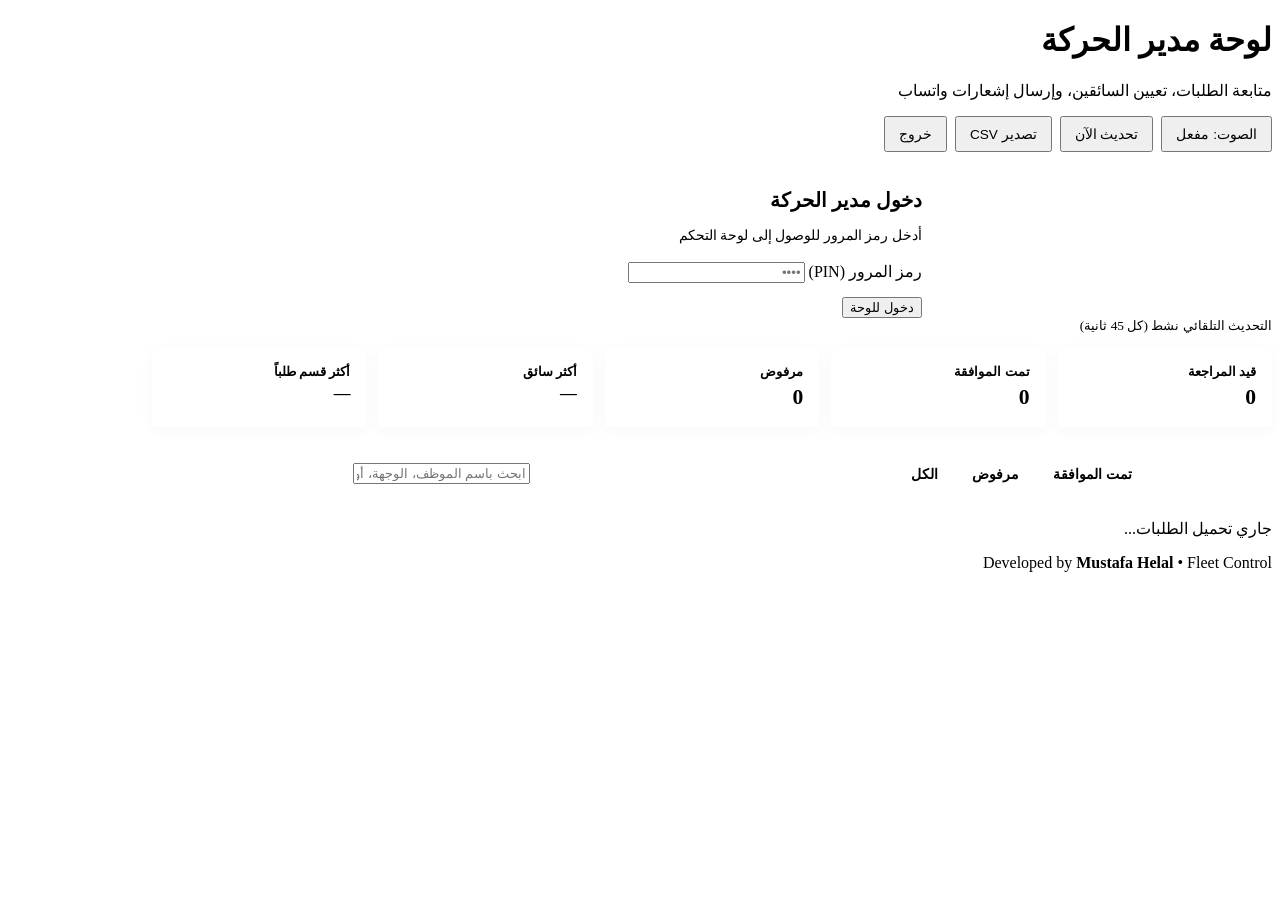
==== admin.html @ 9f7ff8a3 "Add files via upload" ====
<!DOCTYPE html>
<html lang="ar" dir="rtl">
<head>
  <meta charset="UTF-8" />
  <meta name="viewport" content="width=device-width, initial-scale=1.0" />
  <title>لوحة مدير الحركة | إدارة طلبات السيارات</title>
  <link rel="preconnect" href="https://fonts.googleapis.com" />
  <link rel="preconnect" href="https://fonts.gstatic.com" crossorigin />
  <link href="https://fonts.googleapis.com/css2?family=Cairo:wght@400;600;700;800&display=swap" rel="stylesheet" />
  <link rel="stylesheet" href="style.css" />
  <link rel="stylesheet" href="admin.css" />
</head>
<body>
  <div class="app-shell admin-shell">
    <header class="top-bar admin-header">
      <div class="brand">
        <span class="brand-mark" aria-hidden="true"></span>
        <div>
          <h1>لوحة مدير الحركة</h1>
          <p>متابعة الطلبات، تعيين السائقين، وإرسال إشعارات واتساب</p>
        </div>
      </div>

      <div id="admin-toolbar" class="toolbar hidden">
        <button type="button" id="sound-toggle-btn" class="btn-ghost btn-sm" title="تفعيل أو كتم صوت التنبيه">
          الصوت: مفعل
        </button>
        <button type="button" id="manual-refresh-btn" class="btn-ghost btn-sm">تحديث الآن</button>
        <button type="button" id="export-csv-btn" class="btn-navy btn-sm">تصدير CSV</button>
        <button type="button" id="logout-btn" class="btn-ghost btn-sm">خروج</button>
      </div>
    </header>

    <!-- شاشة تسجيل الدخول -->
    <section id="login-view" class="login-wrap">
      <form id="login-form" class="modern-card login-card">
        <h2>دخول مدير الحركة</h2>
        <p class="login-sub">أدخل رمز المرور للوصول إلى لوحة التحكم</p>
        <div class="field">
          <label for="admin-pin">رمز المرور (PIN)</label>
          <input type="password" id="admin-pin" required placeholder="••••" autocomplete="current-password" />
        </div>
        <button type="submit" id="login-btn" class="btn-accent" style="margin-top: 14px;">دخول للوحة</button>
        <div id="login-error" class="notice-banner error hidden"></div>
      </form>
    </section>

    <!-- لوحة التحكم الرئيسية -->
    <main id="dashboard-view" class="hidden">
      <div class="sync-strip">
        <span id="sync-status">التحديث التلقائي نشط (كل 45 ثانية)</span>
        <span id="last-sync-time"></span>
      </div>

      <!-- كروت الملخص -->
      <section class="stats-grid" id="stats-grid">
        <div class="stat-card">
          <span class="stat-label">قيد المراجعة</span>
          <strong class="stat-val stat-wait" id="stat-pending">0</strong>
        </div>
        <div class="stat-card">
          <span class="stat-label">تمت الموافقة</span>
          <strong class="stat-val stat-ok" id="stat-approved">0</strong>
        </div>
        <div class="stat-card">
          <span class="stat-label">مرفوض</span>
          <strong class="stat-val stat-no" id="stat-rejected">0</strong>
        </div>
        <div class="stat-card">
          <span class="stat-label">أكثر سائق</span>
          <strong class="stat-val stat-navy" id="stat-top-driver">—</strong>
          <small class="stat-sub" id="stat-top-driver-count"></small>
        </div>
        <div class="stat-card">
          <span class="stat-label">أكثر قسم طلباً</span>
          <strong class="stat-val stat-orange" id="stat-top-dept">—</strong>
          <small class="stat-sub" id="stat-top-dept-count"></small>
        </div>
      </section>

      <!-- فلاتر وبحث -->
      <section class="modern-card filter-bar">
        <div class="filter-tabs" role="tablist">
          <button type="button" class="filter-pill active" data-filter="Pending">قيد المراجعة</button>
          <button type="button" class="filter-pill" data-filter="Approved">تمت الموافقة</button>
          <button type="button" class="filter-pill" data-filter="Rejected">مرفوض</button>
          <button type="button" class="filter-pill" data-filter="ALL">الكل</button>
        </div>
        <div class="filter-search">
          <input type="text" id="admin-search" placeholder="ابحث باسم الموظف، الوجهة، أو رقم الطلب..." />
        </div>
      </section>

      <!-- قائمة الطلبات -->
      <section id="admin-requests-list" class="cards-stack">
        <p class="placeholder-text">جاري تحميل الطلبات...</p>
      </section>
    </main>
  </div>

  <!-- نافذة اعتماد أو رفض الطلب -->
  <div id="decision-modal" class="modal-backdrop hidden" role="dialog" aria-modal="true" aria-labelledby="modal-title">
    <div class="modal-card">
      <div class="modal-head">
        <h3 id="modal-title">اعتماد الطلب</h3>
        <button type="button" id="modal-close-btn" class="icon-close" aria-label="إغلاق">×</button>
      </div>

      <p id="modal-summary" class="modal-summary"></p>

      <form id="decision-form">
        <div id="approve-fields">
          <div class="field" style="margin-bottom: 12px;">
            <label for="driver-select">اختر السائق *</label>
            <select id="driver-select"></select>
          </div>
          <div class="field" style="margin-bottom: 14px;">
            <label for="approve-note">ملاحظات إضافية (اختياري)</label>
            <input type="text" id="approve-note" placeholder="مثال: الانتظار أمام البوابة الرئيسية" />
          </div>
        </div>

        <div id="reject-fields" class="hidden">
          <div class="field" style="margin-bottom: 14px;">
            <label for="reject-note">سبب الرفض *</label>
            <textarea id="reject-note" rows="2" placeholder="اكتب سبب رفض الطلب ليظهر للموظف..."></textarea>
          </div>
        </div>

        <div class="modal-actions">
          <button type="submit" id="modal-submit-btn" class="btn-accent">تأكيد القرار</button>
          <button type="button" id="modal-cancel-btn" class="btn-ghost">إلغاء</button>
        </div>
      </form>
    </div>
  </div>
<footer class="site-footer">
      <span>Developed by <strong>Mustafa Helal</strong></span>
      <span class="sig-accent"> • Fleet Control</span>
    </footer>
  <script src="admin.js"></script>
</body>
</html>
---- admin.css ----
/* منع تحديد ونسخ النصوص */
body {
  -webkit-user-select: none; /* Safari / iOS */
  -moz-user-select: none;    /* Firefox */
  -ms-user-select: none;     /* Old Edge */
  user-select: none;         /* Standard */
}

/* السماح بالكتابة والتحديد داخل الفورم والبحث */
input,
textarea,
select {
  -webkit-user-select: text;
  -moz-user-select: text;
  -ms-user-select: text;
  user-select: text;
}

.admin-shell {
  max-width: 1120px;
}

.admin-header {
  flex-wrap: wrap;
  gap: 14px;
}

.toolbar {
  display: flex;
  align-items: center;
  gap: 8px;
  flex-wrap: wrap;
}

.btn-sm {
  padding: 8px 13px;
  font-size: 0.85rem;
}

.login-wrap {
  display: flex;
  justify-content: center;
  padding-top: 20px;
}

.login-card {
  width: 100%;
  max-width: 420px;
}

.login-card h2 {
  font-size: 1.25rem;
  font-weight: 800;
  color: var(--navy);
  margin-bottom: 4px;
}

.login-sub {
  font-size: 0.88rem;
  color: var(--muted);
  margin-bottom: 18px;
}

.sync-strip {
  display: flex;
  align-items: center;
  justify-content: space-between;
  gap: 10px;
  flex-wrap: wrap;
  font-size: 0.84rem;
  color: var(--muted);
  margin-bottom: 14px;
}

.stats-grid {
  display: grid;
  grid-template-columns: repeat(5, minmax(0, 1fr));
  gap: 12px;
  margin-bottom: 18px;
}

.stat-card {
  background: var(--surface);
  border: 1px solid var(--border);
  border-radius: var(--radius-md);
  padding: 16px;
  display: flex;
  flex-direction: column;
  gap: 4px;
  box-shadow: 0 4px 16px rgba(15, 41, 66, 0.03);
}

.stat-label {
  font-size: 0.8rem;
  font-weight: 700;
  color: var(--muted);
}

.stat-val {
  font-size: 1.35rem;
  font-weight: 800;
  line-height: 1.25;
}

.stat-sub {
  font-size: 0.78rem;
  color: var(--muted);
}

.stat-wait { color: var(--wait-text); }
.stat-ok { color: var(--ok-text); }
.stat-no { color: var(--no-text); }
.stat-navy { color: var(--navy); font-size: 1.05rem; }
.stat-orange { color: var(--orange); font-size: 1.05rem; }

.filter-bar {
  padding: 14px 18px;
  margin-bottom: 16px;
  display: flex;
  align-items: center;
  justify-content: space-between;
  gap: 12px;
  flex-wrap: wrap;
}

.filter-tabs {
  display: flex;
  gap: 6px;
  flex-wrap: wrap;
}

.filter-pill {
  border: 1.5px solid var(--border);
  background: var(--surface);
  color: var(--muted);
  font-size: 0.86rem;
  font-weight: 700;
  padding: 7px 14px;
  border-radius: 999px;
}

.filter-pill:hover:not(.active) {
  border-color: var(--navy);
  color: var(--navy);
}

.filter-pill.active {
  background: var(--navy);
  border-color: var(--navy);
  color: #ffffff;
}

.filter-search {
  flex: 1;
  min-width: 220px;
  max-width: 360px;
}

.admin-card-grid {
  display: grid;
  grid-template-columns: repeat(3, minmax(0, 1fr));
  gap: 8px 16px;
  font-size: 0.89rem;
  color: var(--muted);
  margin-bottom: 14px;
}

.admin-card-grid strong {
  color: var(--text);
}

.card-actions {
  display: flex;
  align-items: center;
  justify-content: space-between;
  gap: 10px;
  flex-wrap: wrap;
  padding-top: 12px;
  border-top: 1px solid var(--border);
}

.action-group {
  display: flex;
  align-items: center;
  gap: 8px;
  flex-wrap: wrap;
}

.btn-approve {
  padding: 8px 16px;
  border: none;
  border-radius: var(--radius-sm);
  background: var(--orange);
  color: #ffffff;
  font-size: 0.88rem;
  font-weight: 700;
}

.btn-approve:hover {
  background: var(--orange-hover);
}

.btn-reject {
  padding: 8px 14px;
  border: 1.5px solid var(--no-border);
  border-radius: var(--radius-sm);
  background: var(--no-bg);
  color: var(--no-text);
  font-size: 0.88rem;
  font-weight: 700;
}

.btn-reject:hover {
  background: #fee2e2;
}

.btn-wa {
  padding: 7px 12px;
  border-radius: var(--radius-sm);
  border: 1px solid #bbf7d0;
  background: #f0fdf4;
  color: #15803d;
  font-size: 0.83rem;
  font-weight: 700;
  text-decoration: none;
  display: inline-flex;
  align-items: center;
  gap: 5px;
  transition: background-color 0.2s var(--ease);
}

.btn-wa:hover {
  background: #dcfce7;
}

/* Modal */
.modal-backdrop {
  position: fixed;
  inset: 0;
  background: rgba(15, 41, 66, 0.38);
  display: flex;
  align-items: center;
  justify-content: center;
  padding: 16px;
  z-index: 50;
  animation: smoothFade 0.2s var(--ease) both;
}

.modal-backdrop.hidden {
  display: none;
}

.modal-card {
  width: 100%;
  max-width: 480px;
  background: var(--surface);
  border: 1px solid var(--border);
  border-radius: var(--radius-lg);
  padding: 22px;
  box-shadow: 0 20px 50px rgba(15, 41, 66, 0.16);
}

.modal-head {
  display: flex;
  align-items: center;
  justify-content: space-between;
  margin-bottom: 8px;
}

.modal-head h3 {
  font-size: 1.15rem;
  font-weight: 800;
  color: var(--navy);
}

.icon-close {
  border: none;
  background: var(--surface-subtle);
  color: var(--navy);
  width: 32px;
  height: 32px;
  border-radius: 8px;
  font-size: 1.2rem;
  line-height: 1;
}

.modal-summary {
  font-size: 0.88rem;
  color: var(--muted);
  margin-bottom: 16px;
}

.modal-actions {
  display: flex;
  gap: 10px;
}

.modal-actions .btn-accent {
  flex: 1;
}

@media (max-width: 960px) {
  .stats-grid {
    grid-template-columns: repeat(3, minmax(0, 1fr));
  }

  .admin-card-grid {
    grid-template-columns: repeat(2, minmax(0, 1fr));
  }
}

@media (max-width: 640px) {
  .stats-grid {
    grid-template-columns: repeat(2, minmax(0, 1fr));
  }

  .admin-card-grid {
    grid-template-columns: 1fr;
  }

  .filter-search {
    max-width: 100%;
    width: 100%;
  }
}
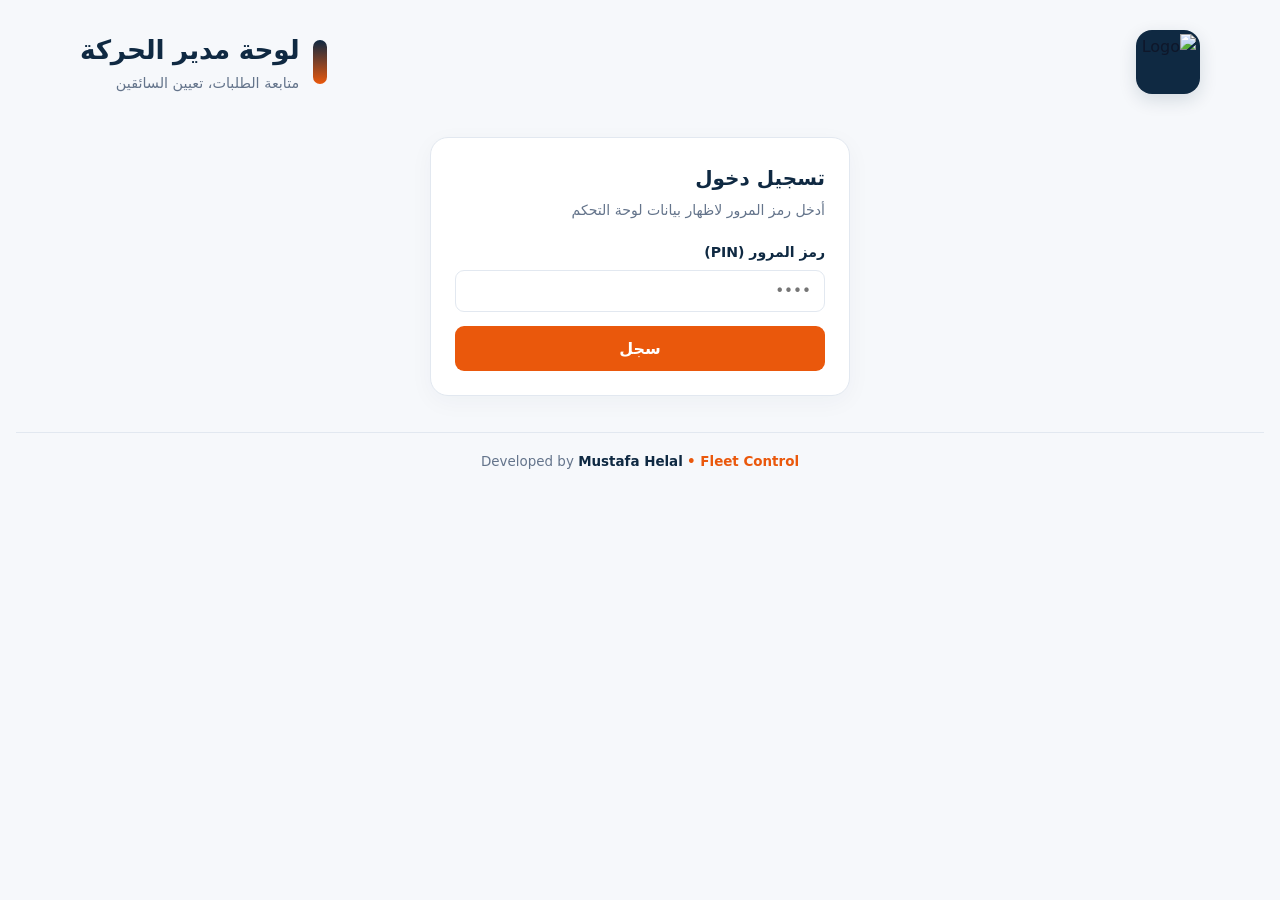
==== commit 274c5112: "Update admin.html" ====
--- a/admin.html
+++ b/admin.html
@@ -3,7 +3,7 @@
 <head>
   <meta charset="UTF-8" />
   <meta name="viewport" content="width=device-width, initial-scale=1.0" />
-  <title>لوحة مدير الحركة | إدارة طلبات السيارات</title>
+  <title>إدارة طلبات السيارات</title>
   <link rel="preconnect" href="https://fonts.googleapis.com" />
   <link rel="preconnect" href="https://fonts.gstatic.com" crossorigin />
   <link href="https://fonts.googleapis.com/css2?family=Cairo:wght@400;600;700;800&display=swap" rel="stylesheet" />
@@ -12,12 +12,18 @@
 </head>
 <body>
   <div class="app-shell admin-shell">
+
+
     <header class="top-bar admin-header">
+
+      <div class="brand-logo-box" aria-hidden="true">
+  <img src="Logo.png" alt="Logo" />
+</div>
       <div class="brand">
         <span class="brand-mark" aria-hidden="true"></span>
         <div>
           <h1>لوحة مدير الحركة</h1>
-          <p>متابعة الطلبات، تعيين السائقين، وإرسال إشعارات واتساب</p>
+          <p>متابعة الطلبات، تعيين السائقين</p>
         </div>
       </div>
 
@@ -34,13 +40,13 @@
     <!-- شاشة تسجيل الدخول -->
     <section id="login-view" class="login-wrap">
       <form id="login-form" class="modern-card login-card">
-        <h2>دخول مدير الحركة</h2>
-        <p class="login-sub">أدخل رمز المرور للوصول إلى لوحة التحكم</p>
+        <h2>تسجيل دخول</h2>
+        <p class="login-sub">أدخل رمز المرور لاظهار بيانات لوحة التحكم</p>
         <div class="field">
           <label for="admin-pin">رمز المرور (PIN)</label>
           <input type="password" id="admin-pin" required placeholder="••••" autocomplete="current-password" />
         </div>
-        <button type="submit" id="login-btn" class="btn-accent" style="margin-top: 14px;">دخول للوحة</button>
+        <button type="submit" id="login-btn" class="btn-accent" style="margin-top: 14px;">سجل </button>
         <div id="login-error" class="notice-banner error hidden"></div>
       </form>
     </section>
@@ -140,4 +146,4 @@
     </footer>
   <script src="admin.js"></script>
 </body>
-</html>+</html>
--- a/style.css
+++ b/style.css
@@ -0,0 +1,532 @@
+:root {
+  --navy: #0f2942;
+  --navy-soft: #1b3f63;
+  --orange: #ea580c;
+  --orange-hover: #c2410c;
+  --orange-tint: #fff7ed;
+  --orange-border: #fed7aa;
+
+  --bg: #f6f8fb;
+  --surface: #ffffff;
+  --surface-subtle: #f1f5f9;
+  --text: #0f172a;
+  --muted: #64748b;
+  --border: #e2e8f0;
+
+  --ok-bg: #f0fdf4;
+  --ok-text: #15803d;
+  --ok-border: #bbf7d0;
+
+  --wait-bg: #fffbeb;
+  --wait-text: #b45309;
+  --wait-border: #fde68a;
+
+  --no-bg: #fef2f2;
+  --no-text: #b91c1c;
+  --no-border: #fecaca;
+
+  --radius-lg: 18px;
+  --radius-md: 12px;
+  --radius-sm: 9px;
+  --ease: cubic-bezier(0.22, 1, 0.36, 1);
+}
+
+*,
+*::before,
+*::after {
+  box-sizing: border-box;
+  margin: 0;
+  padding: 0;
+}
+/* منع تحديد ونسخ النصوص */
+body {
+  -webkit-user-select: none; /* Safari / iOS */
+  -moz-user-select: none;    /* Firefox */
+  -ms-user-select: none;     /* Old Edge */
+  user-select: none;         /* Standard */
+}
+
+/* السماح بالكتابة والتحديد داخل الفورم والبحث */
+input,
+textarea,
+select {
+  -webkit-user-select: text;
+  -moz-user-select: text;
+  -ms-user-select: text;
+  user-select: text;
+}
+body {
+  font-family: "Cairo", system-ui, -apple-system, sans-serif;
+  background: var(--bg);
+  color: var(--text);
+  line-height: 1.65;
+  min-height: 100vh;
+  padding: 28px 16px 56px;
+  -webkit-font-smoothing: antialiased;
+}
+
+.app-shell {
+  width: 100%;
+  max-width: 760px;
+  margin: 0 auto;
+}
+
+.top-bar {
+  display: flex;
+  align-items: center;
+  justify-content: space-between;
+  margin-bottom: 22px;
+}
+
+.brand {
+  display: flex;
+  align-items: center;
+  gap: 14px;
+}
+
+.brand-mark {
+  width: 14px;
+  height: 44px;
+  border-radius: 999px;
+  background: linear-gradient(180deg, var(--navy) 0%, var(--orange) 100%);
+  flex-shrink: 0;
+}
+
+.top-bar h1 {
+  font-size: clamp(1.3rem, 2.5vw, 1.65rem);
+  font-weight: 800;
+  color: var(--navy);
+  letter-spacing: -0.01em;
+}
+
+.top-bar p {
+  font-size: 0.9rem;
+  color: var(--muted);
+}
+
+.segmented-nav {
+  display: grid;
+  grid-template-columns: repeat(2, 1fr);
+  gap: 8px;
+  background: var(--surface);
+  padding: 6px;
+  border-radius: var(--radius-md);
+  border: 1px solid var(--border);
+  margin-bottom: 20px;
+}
+
+.nav-pill {
+  border: none;
+  background: transparent;
+  color: var(--muted);
+  font-family: inherit;
+  font-size: 0.96rem;
+  font-weight: 700;
+  padding: 11px 14px;
+  border-radius: var(--radius-sm);
+  cursor: pointer;
+  display: inline-flex;
+  align-items: center;
+  justify-content: center;
+  gap: 8px;
+  transition: background-color 0.25s var(--ease), color 0.25s var(--ease);
+}
+
+.nav-pill:hover:not(.active) {
+  background: var(--surface-subtle);
+  color: var(--navy);
+}
+
+.nav-pill.active {
+  background: var(--navy);
+  color: #ffffff;
+}
+
+.count-chip {
+  background: rgba(255, 255, 255, 0.18);
+  color: #ffffff;
+  font-size: 0.78rem;
+  font-weight: 800;
+  padding: 1px 8px;
+  border-radius: 999px;
+  transition: background-color 0.25s var(--ease), color 0.25s var(--ease);
+}
+
+.nav-pill:not(.active) .count-chip {
+  background: var(--orange-tint);
+  color: var(--orange);
+}
+
+.tab-panel {
+  display: none;
+}
+
+.tab-panel.active {
+  display: block;
+  animation: smoothFade 0.32s var(--ease) both;
+}
+
+@keyframes smoothFade {
+  from {
+    opacity: 0;
+    transform: translateY(6px);
+  }
+  to {
+    opacity: 1;
+    transform: translateY(0);
+  }
+}
+
+.modern-card {
+  background: var(--surface);
+  border: 1px solid var(--border);
+  border-radius: var(--radius-lg);
+  padding: 24px;
+  box-shadow: 0 6px 24px rgba(15, 41, 66, 0.04);
+  transition: border-color 0.25s var(--ease), box-shadow 0.25s var(--ease);
+}
+
+.form-grid {
+  display: grid;
+  grid-template-columns: repeat(2, minmax(0, 1fr));
+  gap: 16px;
+  margin-bottom: 22px;
+}
+
+.field {
+  display: flex;
+  flex-direction: column;
+  gap: 6px;
+}
+
+.field.span-2 {
+  grid-column: 1 / -1;
+}
+
+label {
+  font-size: 0.88rem;
+  font-weight: 700;
+  color: var(--navy);
+}
+
+input,
+select,
+textarea {
+  width: 100%;
+  font-family: inherit;
+  font-size: 0.95rem;
+  color: var(--text);
+  background: var(--surface);
+  border: 1.5px solid var(--border);
+  border-radius: var(--radius-sm);
+  padding: 11px 13px;
+  transition: border-color 0.2s var(--ease), box-shadow 0.2s var(--ease);
+}
+
+input:hover,
+select:hover,
+textarea:hover {
+  border-color: #cbd5e1;
+}
+
+input:focus,
+select:focus,
+textarea:focus {
+  outline: none;
+  border-color: var(--navy);
+  box-shadow: 0 0 0 3px rgba(15, 41, 66, 0.08);
+}
+
+button {
+  font-family: inherit;
+  cursor: pointer;
+  transition: background-color 0.22s var(--ease), border-color 0.22s var(--ease), color 0.22s var(--ease), opacity 0.22s var(--ease);
+}
+
+.btn-accent {
+  width: 100%;
+  padding: 13px 18px;
+  border: none;
+  border-radius: var(--radius-sm);
+  background: var(--orange);
+  color: #ffffff;
+  font-size: 1rem;
+  font-weight: 700;
+}
+
+.btn-accent:hover:not(:disabled) {
+  background: var(--orange-hover);
+}
+
+.btn-accent:active:not(:disabled) {
+  background: #9a3412;
+}
+
+.btn-accent:disabled {
+  opacity: 0.65;
+  cursor: not-allowed;
+}
+
+.btn-navy {
+  padding: 11px 18px;
+  border: none;
+  border-radius: var(--radius-sm);
+  background: var(--navy);
+  color: #ffffff;
+  font-size: 0.92rem;
+  font-weight: 700;
+  white-space: nowrap;
+}
+
+.btn-navy:hover {
+  background: var(--navy-soft);
+}
+
+.btn-ghost {
+  padding: 11px 16px;
+  border: 1.5px solid var(--border);
+  border-radius: var(--radius-sm);
+  background: var(--surface);
+  color: var(--navy);
+  font-size: 0.92rem;
+  font-weight: 700;
+  white-space: nowrap;
+}
+
+.btn-ghost:hover {
+  background: var(--surface-subtle);
+  border-color: #cbd5e1;
+}
+
+.btn-copy {
+  margin-inline-start: 8px;
+  padding: 4px 10px;
+  border-radius: 7px;
+  border: 1px solid var(--orange-border);
+  background: #ffffff;
+  color: var(--navy);
+  font-size: 0.8rem;
+  font-weight: 700;
+}
+
+.btn-copy:hover {
+  background: var(--orange-tint);
+}
+
+.notice-banner {
+  margin-top: 16px;
+  padding: 16px 18px;
+  border-radius: var(--radius-md);
+  border: 1px solid var(--orange-border);
+  background: var(--orange-tint);
+  color: var(--navy);
+  animation: smoothFade 0.28s var(--ease) both;
+}
+
+.notice-banner.error {
+  border-color: var(--no-border);
+  background: var(--no-bg);
+  color: var(--no-text);
+}
+
+.hidden {
+  display: none;
+}
+
+.search-box {
+  margin-bottom: 16px;
+  padding: 18px 20px;
+}
+
+.search-controls {
+  display: flex;
+  gap: 10px;
+  margin-top: 8px;
+}
+
+.cards-stack {
+  display: flex;
+  flex-direction: column;
+  gap: 14px;
+}
+
+.request-item {
+  background: var(--surface);
+  border: 1px solid var(--border);
+  border-inline-start: 4px solid var(--navy);
+  border-radius: var(--radius-lg);
+  padding: 18px 20px;
+  box-shadow: 0 4px 16px rgba(15, 41, 66, 0.03);
+  transition: border-color 0.22s var(--ease), box-shadow 0.22s var(--ease);
+}
+
+.request-item:hover {
+  border-color: #cbd5e1;
+  border-inline-start-color: var(--orange);
+  box-shadow: 0 8px 24px rgba(15, 41, 66, 0.06);
+}
+
+.item-head {
+  display: flex;
+  align-items: center;
+  justify-content: space-between;
+  gap: 10px;
+  flex-wrap: wrap;
+  margin-bottom: 12px;
+}
+
+.item-id-group {
+  display: flex;
+  align-items: center;
+  gap: 8px;
+}
+
+.req-code {
+  font-weight: 800;
+  font-size: 1rem;
+  color: var(--navy);
+}
+
+.urgent-pill {
+  background: var(--orange-tint);
+  color: var(--orange);
+  border: 1px solid var(--orange-border);
+  padding: 2px 9px;
+  border-radius: 999px;
+  font-size: 0.76rem;
+  font-weight: 800;
+}
+
+.state-pill {
+  padding: 4px 12px;
+  border-radius: 999px;
+  font-size: 0.8rem;
+  font-weight: 700;
+}
+
+.state-Pending {
+  background: var(--wait-bg);
+  color: var(--wait-text);
+  border: 1px solid var(--wait-border);
+}
+
+.state-Approved {
+  background: var(--ok-bg);
+  color: var(--ok-text);
+  border: 1px solid var(--ok-border);
+}
+
+.state-Rejected {
+  background: var(--no-bg);
+  color: var(--no-text);
+  border: 1px solid var(--no-border);
+}
+
+.item-details {
+  display: grid;
+  grid-template-columns: repeat(2, minmax(0, 1fr));
+  gap: 8px 16px;
+  font-size: 0.9rem;
+  color: var(--muted);
+  margin-bottom: 12px;
+}
+
+.item-details strong {
+  color: var(--text);
+  font-weight: 700;
+}
+
+.outcome-box {
+  padding: 13px 15px;
+  border-radius: var(--radius-sm);
+  font-size: 0.9rem;
+}
+
+.outcome-approved {
+  background: var(--ok-bg);
+  border: 1px solid var(--ok-border);
+  color: var(--ok-text);
+}
+
+.outcome-approved a {
+  color: var(--navy);
+  font-weight: 800;
+  text-decoration: none;
+}
+
+.outcome-approved a:hover {
+  text-decoration: underline;
+}
+
+.outcome-rejected {
+  background: var(--no-bg);
+  border: 1px solid var(--no-border);
+  color: var(--no-text);
+}
+
+.placeholder-text {
+  text-align: center;
+  color: var(--muted);
+  padding: 28px 16px;
+  background: var(--surface);
+  border: 1px dashed var(--border);
+  border-radius: var(--radius-lg);
+}
+/* Signature Footer */
+.site-footer {
+  margin-top: 36px;
+  padding-top: 18px;
+  border-top: 1px solid var(--border);
+  text-align: center;
+  font-size: 0.84rem;
+  color: var(--muted);
+}
+
+.site-footer strong {
+  color: var(--navy);
+  font-weight: 800;
+}
+
+.site-footer .sig-accent {
+  color: var(--orange);
+  font-weight: 700;
+}
+
+@media (max-width: 640px) {
+  body {
+    padding: 18px 12px 44px;
+  }
+
+  .modern-card {
+    padding: 18px;
+    border-radius: var(--radius-md);
+  }
+
+  .form-grid,
+  .item-details {
+    grid-template-columns: 1fr;
+  }
+
+  .search-controls {
+    flex-direction: column;
+  }
+
+  .search-controls button {
+    width: 100%;
+  }
+}
+
+@media (min-width: 1024px) {
+  .app-shell {
+    max-width: 820px;
+  }
+}
+
+@media (prefers-reduced-motion: reduce) {
+  *,
+  *::before,
+  *::after {
+    animation-duration: 0.01ms !important;
+    transition-duration: 0.01ms !important;
+  }
+}
--- a/admin.css
+++ b/admin.css
@@ -322,4 +322,34 @@
     max-width: 100%;
     width: 100%;
   }
-}+}
+.brand-logo-box {
+  width: 64px;
+  height: 64px;
+  border-radius: 16px;
+  background: var(--navy);
+  display: flex;
+  align-items: center;
+  justify-content: center;
+  overflow: hidden;
+  flex-shrink: 0;
+  box-shadow: 0 6px 18px rgba(15, 41, 66, 0.14);
+}
+
+.brand-logo-box img {
+  width: 100%;
+  height: 100%;
+  object-fit: contain;
+  padding: 4px;
+}
+
+@media (max-width: 640px) {
+  .brand-logo-box {
+    width: 56px;
+    height: 56px;
+    border-radius: 14px;
+  }
+}
+.hidden {
+  display: none !important;
+}
